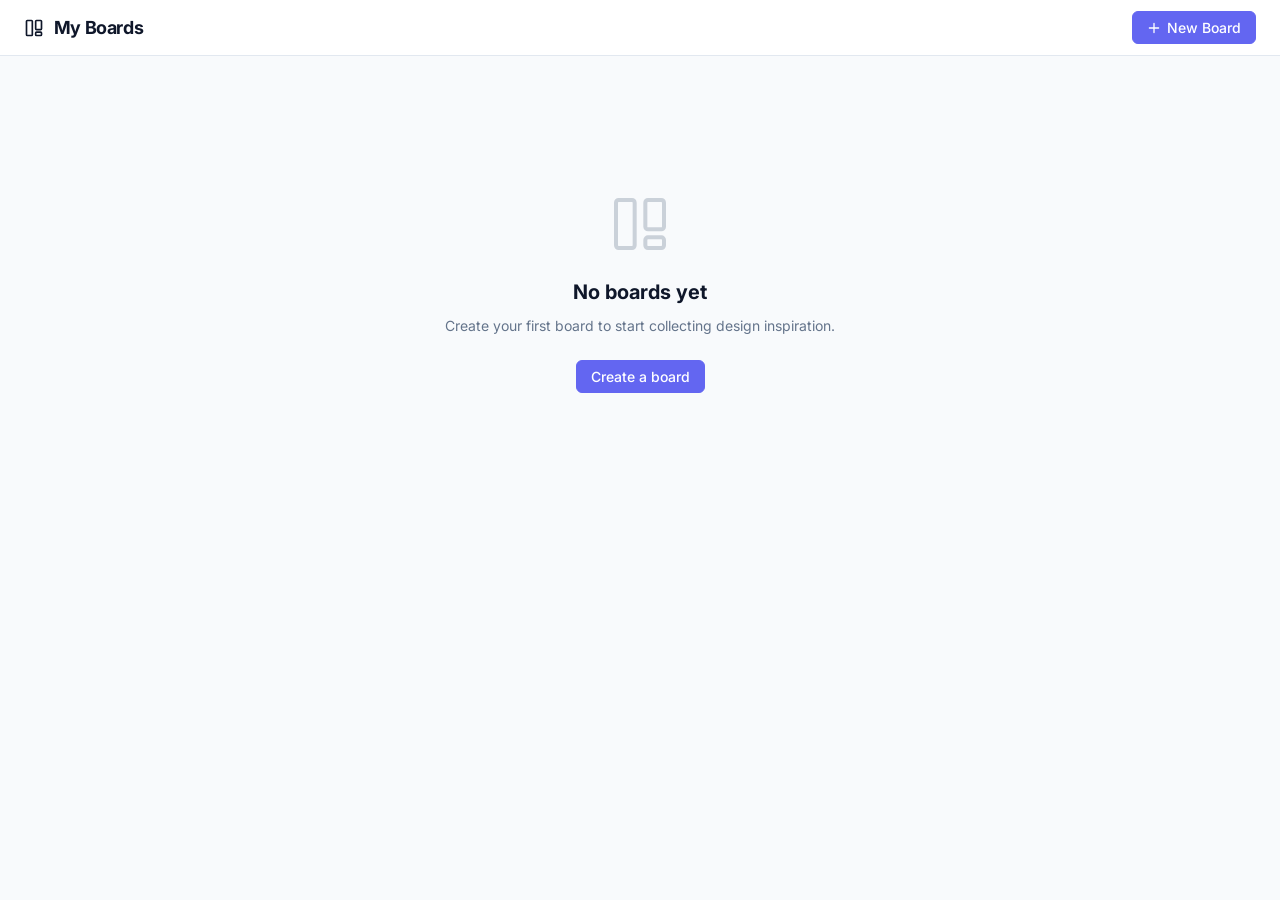
==== board.html @ 515d2ea9 "Initial commit" ====
<!DOCTYPE html>
<html lang="en">
<head>
  <meta charset="UTF-8">
  <meta name="viewport" content="width=device-width, initial-scale=1.0">
  <title>Board — Kanban</title>
  <link rel="preconnect" href="https://fonts.googleapis.com">
  <link rel="preconnect" href="https://fonts.gstatic.com" crossorigin>
  <link href="https://fonts.googleapis.com/css2?family=Inter:wght@400;500;600;700&display=swap" rel="stylesheet">
  <link rel="stylesheet" href="css/styles.css">
  <style>
    body { overflow: hidden; }
    .board-body { height: calc(100vh - 56px); }
  </style>
</head>
<body>

  <!-- Board header -->
  <header class="board-header">
    <button class="icon-btn" id="back-btn" title="Back to boards">
      <svg width="18" height="18" viewBox="0 0 24 24" fill="none" stroke="currentColor" stroke-width="2">
        <path d="M19 12H5m0 0 7 7m-7-7 7-7"/>
      </svg>
    </button>

    <span class="board-header__title" id="board-title" contenteditable="true" spellcheck="false"></span>

    <input type="search" id="search-input" class="board-header__search" placeholder="Search cards  /" aria-label="Search cards">

    <div class="board-header__actions">
      <select id="tag-filter" class="tag-filter" aria-label="Filter by tag">
        <option value="">All tags</option>
      </select>

      <button class="btn" id="export-btn" title="Export board as JSON">
        <svg width="14" height="14" viewBox="0 0 24 24" fill="none" stroke="currentColor" stroke-width="2">
          <path d="M21 15v4a2 2 0 0 1-2 2H5a2 2 0 0 1-2-2v-4"/><polyline points="7 10 12 15 17 10"/><line x1="12" y1="15" x2="12" y2="3"/>
        </svg>
        Export
      </button>

      <button class="btn" id="add-column-btn" title="Add column">
        <svg width="14" height="14" viewBox="0 0 16 16" fill="currentColor"><path d="M8 2a.75.75 0 0 1 .75.75v4.5h4.5a.75.75 0 0 1 0 1.5h-4.5v4.5a.75.75 0 0 1-1.5 0v-4.5h-4.5a.75.75 0 0 1 0-1.5h4.5v-4.5A.75.75 0 0 1 8 2Z"/></svg>
        Add Column
      </button>
    </div>
  </header>

  <!-- Board body: columns -->
  <div id="columns-container" class="board-body"></div>

  <!-- Card Modal -->
  <div id="card-modal" class="modal-backdrop" hidden>
    <div class="modal" role="dialog" aria-modal="true" aria-label="Card details">
      <div class="modal__header">
        <h2>Card</h2>
        <button class="icon-btn" id="modal-cancel" aria-label="Close">
          <svg width="16" height="16" viewBox="0 0 24 24" fill="none" stroke="currentColor" stroke-width="2">
            <path d="M18 6 6 18M6 6l12 12"/>
          </svg>
        </button>
      </div>

      <div class="modal__body">
        <!-- Image zone -->
        <div class="form-group">
          <label class="form-label">Image</label>
          <div class="image-zone" id="modal-image-label">
            <img id="modal-image-preview" class="image-zone__preview" src="" alt="Card image" hidden>
            <div id="modal-no-image" class="image-zone__placeholder">
              <svg width="32" height="32" viewBox="0 0 24 24" fill="none" stroke="currentColor" stroke-width="1.5" opacity=".4">
                <rect x="3" y="3" width="18" height="18" rx="2"/><circle cx="8.5" cy="8.5" r="1.5"/>
                <path d="m21 15-5-5L5 21"/>
              </svg>
              <span>Click to browse, drag an image, or paste (⌘V)</span>
            </div>
            <button id="modal-remove-image" class="image-zone__remove" hidden type="button">Remove</button>
          </div>
          <input type="file" id="modal-image-file" accept="image/*" hidden>
        </div>

        <!-- Title -->
        <div class="form-group">
          <label class="form-label" for="modal-title">Title</label>
          <input type="text" id="modal-title" class="form-input" placeholder="Card title" maxlength="120" autocomplete="off">
        </div>

        <!-- Notes -->
        <div class="form-group">
          <label class="form-label" for="modal-notes">Notes</label>
          <textarea id="modal-notes" class="form-textarea" placeholder="Add notes…" rows="3"></textarea>
        </div>

        <!-- Source URL -->
        <div class="form-group">
          <label class="form-label" for="modal-source-url">Source URL</label>
          <input type="url" id="modal-source-url" class="form-input" placeholder="https://…">
        </div>

        <!-- Tags -->
        <div class="form-group">
          <label class="form-label">Tags</label>
          <div id="modal-tag-picker"></div>
        </div>

        <!-- Size warning -->
        <div id="size-warning" class="size-warning" hidden></div>
      </div>

      <div class="modal__footer">
        <div class="modal__footer-left">
          <button class="btn btn--sm btn--danger" id="modal-delete">Delete</button>
          <span class="modal-timestamps" id="modal-timestamps"></span>
        </div>
        <div class="modal__footer-right">
          <button class="btn btn--sm" id="modal-cancel-2">Cancel</button>
          <button class="btn btn--sm btn--primary" id="modal-save">Save</button>
        </div>
      </div>
    </div>
  </div>

  <!-- Lightbox -->
  <div id="lightbox" class="lightbox" hidden>
    <button class="lightbox__close" id="lightbox-close" aria-label="Close lightbox">×</button>
    <img id="lightbox-img" src="" alt="Full size image">
  </div>

  <script src="js/storage.js"></script>
  <script src="js/drag.js"></script>
  <script src="js/modal.js"></script>
  <script src="js/board.js"></script>
  <script>
    // Wire up secondary cancel button
    document.getElementById('modal-cancel-2').addEventListener('click', () => {
      document.getElementById('modal-cancel').click();
    });
    // Show/hide remove-image button based on image presence
    document.getElementById('modal-image-preview').addEventListener('load', function() {
      document.getElementById('modal-remove-image').hidden = !this.src || this.src === window.location.href;
    });
  </script>
</body>
</html>
---- css/styles.css ----
/* ===== Custom Properties ===== */
:root {
  --color-bg: #f8fafc;
  --color-surface: #ffffff;
  --color-surface-2: #f1f5f9;
  --color-border: #e2e8f0;
  --color-border-focus: #6366f1;
  --color-text: #0f172a;
  --color-text-muted: #64748b;
  --color-accent: #6366f1;
  --color-accent-light: #eef2ff;
  --color-danger: #ef4444;
  --color-danger-light: #fee2e2;
  --radius-card: 10px;
  --radius-sm: 6px;
  --shadow-card: 0 1px 3px rgba(0,0,0,.08), 0 1px 2px rgba(0,0,0,.05);
  --shadow-card-hover: 0 4px 12px rgba(0,0,0,.12);
  --shadow-modal: 0 20px 60px rgba(0,0,0,.18);
  --font: 'Inter', system-ui, -apple-system, sans-serif;
  --transition: 0.15s ease;
}

@media (prefers-color-scheme: dark) {
  :root {
    --color-bg: #0f172a;
    --color-surface: #1e293b;
    --color-surface-2: #263348;
    --color-border: #334155;
    --color-text: #f1f5f9;
    --color-text-muted: #94a3b8;
    --color-accent-light: #1e1b4b;
    --color-danger-light: #450a0a;
    --shadow-card: 0 1px 3px rgba(0,0,0,.3);
    --shadow-card-hover: 0 4px 12px rgba(0,0,0,.4);
    --shadow-modal: 0 20px 60px rgba(0,0,0,.5);
  }
}

/* ===== Reset ===== */
*, *::before, *::after { box-sizing: border-box; }
body {
  margin: 0;
  font-family: var(--font);
  font-size: 14px;
  color: var(--color-text);
  background: var(--color-bg);
  line-height: 1.5;
  min-height: 100vh;
}
input, textarea, button, select {
  font-family: inherit;
  font-size: inherit;
  color: inherit;
}
img { display: block; max-width: 100%; }
[hidden] { display: none !important; }

/* ===== Layout ===== */
.app-header {
  background: var(--color-surface);
  border-bottom: 1px solid var(--color-border);
  padding: 0 24px;
  height: 56px;
  display: flex;
  align-items: center;
  justify-content: space-between;
  gap: 12px;
  position: sticky;
  top: 0;
  z-index: 100;
}

.app-header__title {
  font-size: 18px;
  font-weight: 700;
  letter-spacing: -0.02em;
}

/* ===== Buttons ===== */
.btn {
  display: inline-flex;
  align-items: center;
  gap: 6px;
  padding: 7px 14px;
  border: 1px solid var(--color-border);
  border-radius: var(--radius-sm);
  background: var(--color-surface);
  cursor: pointer;
  font-weight: 500;
  transition: all var(--transition);
  white-space: nowrap;
}
.btn:hover { background: var(--color-surface-2); }
.btn--primary {
  background: var(--color-accent);
  border-color: var(--color-accent);
  color: #fff;
}
.btn--primary:hover { opacity: 0.88; background: var(--color-accent); }
.btn--sm { padding: 4px 10px; font-size: 12px; }
.btn--danger { color: var(--color-danger); border-color: var(--color-danger); }
.btn--danger:hover { background: var(--color-danger-light); }

.icon-btn {
  display: inline-flex;
  align-items: center;
  justify-content: center;
  width: 28px;
  height: 28px;
  border: none;
  border-radius: var(--radius-sm);
  background: transparent;
  cursor: pointer;
  color: var(--color-text-muted);
  transition: all var(--transition);
}
.icon-btn:hover { background: var(--color-surface-2); color: var(--color-text); }

/* ===== Home Screen ===== */
.home-main {
  max-width: 1100px;
  margin: 0 auto;
  padding: 32px 24px;
}

.boards-grid {
  display: grid;
  grid-template-columns: repeat(auto-fill, minmax(220px, 1fr));
  gap: 16px;
  margin-top: 24px;
}

.board-tile {
  background: var(--color-surface);
  border: 1px solid var(--color-border);
  border-radius: var(--radius-card);
  overflow: hidden;
  cursor: pointer;
  transition: all var(--transition);
  position: relative;
  box-shadow: var(--shadow-card);
}
.board-tile:hover {
  box-shadow: var(--shadow-card-hover);
  transform: translateY(-2px);
}

.board-tile__accent {
  height: 6px;
  width: 100%;
}

.board-tile__body {
  padding: 16px;
}

.board-tile__name {
  font-weight: 600;
  font-size: 15px;
  margin-bottom: 4px;
}

.board-tile__meta {
  font-size: 12px;
  color: var(--color-text-muted);
}

.board-tile__menu-btn {
  position: absolute;
  top: 14px;
  right: 10px;
  display: inline-flex;
  align-items: center;
  justify-content: center;
  width: 26px;
  height: 26px;
  border: none;
  border-radius: var(--radius-sm);
  background: transparent;
  cursor: pointer;
  color: var(--color-text-muted);
  opacity: 0;
  transition: all var(--transition);
}
.board-tile:hover .board-tile__menu-btn { opacity: 1; }
.board-tile__menu-btn:hover { background: var(--color-surface-2); color: var(--color-text); }

.empty-state {
  text-align: center;
  padding: 80px 24px;
  color: var(--color-text-muted);
}
.empty-state svg { margin: 0 auto 16px; opacity: 0.3; }
.empty-state h2 { font-size: 20px; margin: 0 0 8px; color: var(--color-text); }
.empty-state p { margin: 0 0 24px; }

/* ===== Board View ===== */
.board-header {
  background: var(--color-surface);
  border-bottom: 1px solid var(--color-border);
  padding: 0 16px;
  height: 56px;
  display: flex;
  align-items: center;
  gap: 12px;
  position: sticky;
  top: 0;
  z-index: 100;
}

.board-header__title {
  font-size: 16px;
  font-weight: 700;
  min-width: 80px;
  max-width: 280px;
  outline: none;
  border-radius: var(--radius-sm);
  padding: 2px 6px;
}
.board-header__title:hover { background: var(--color-surface-2); }
.board-header__title:focus { background: var(--color-accent-light); }

.board-header__search {
  flex: 1;
  max-width: 260px;
  padding: 6px 10px 6px 32px;
  border: 1px solid var(--color-border);
  border-radius: var(--radius-sm);
  background: var(--color-surface-2);
  color: var(--color-text);
  outline: none;
  transition: all var(--transition);
  background-image: url("data:image/svg+xml,%3Csvg xmlns='http://www.w3.org/2000/svg' width='14' height='14' viewBox='0 0 24 24' fill='none' stroke='%2394a3b8' stroke-width='2'%3E%3Ccircle cx='11' cy='11' r='8'/%3E%3Cpath d='m21 21-4.35-4.35'/%3E%3C/svg%3E");
  background-repeat: no-repeat;
  background-position: 10px center;
}
.board-header__search:focus { border-color: var(--color-border-focus); background-color: var(--color-surface); }

.board-header__actions { display: flex; align-items: center; gap: 8px; margin-left: auto; }

.tag-filter {
  padding: 6px 10px;
  border: 1px solid var(--color-border);
  border-radius: var(--radius-sm);
  background: var(--color-surface);
  color: var(--color-text);
  cursor: pointer;
}

/* ===== Columns ===== */
.board-body {
  display: flex;
  align-items: flex-start;
  gap: 14px;
  padding: 20px 20px 40px;
  overflow-x: auto;
  min-height: calc(100vh - 56px);
}

.column {
  flex-shrink: 0;
  width: 272px;
  background: var(--color-surface-2);
  border-radius: var(--radius-card);
  border: 1px solid var(--color-border);
  display: flex;
  flex-direction: column;
  max-height: calc(100vh - 96px);
}

.column--drag-over {
  border-color: var(--color-accent);
  background: var(--color-accent-light);
}

.column__header {
  padding: 10px 10px 10px 12px;
  border-bottom: 1px solid var(--color-border);
  border-top: 3px solid var(--col-color, var(--color-accent));
  border-radius: var(--radius-card) var(--radius-card) 0 0;
  display: flex;
  align-items: center;
  justify-content: space-between;
  gap: 6px;
}

.column__header-left {
  display: flex;
  align-items: center;
  gap: 7px;
  min-width: 0;
  flex: 1;
}

.column__color-dot {
  width: 10px;
  height: 10px;
  border-radius: 50%;
  flex-shrink: 0;
}

.column__title {
  font-weight: 600;
  font-size: 13px;
  outline: none;
  border-radius: 4px;
  padding: 1px 4px;
  white-space: nowrap;
  overflow: hidden;
  text-overflow: ellipsis;
  max-width: 160px;
}
.column__title:focus { background: var(--color-surface); }

.column__count {
  font-size: 11px;
  color: var(--color-text-muted);
  background: var(--color-border);
  border-radius: 10px;
  padding: 1px 7px;
  flex-shrink: 0;
}

.column__header-right { display: flex; align-items: center; gap: 4px; flex-shrink: 0; }

.column__body {
  padding: 8px;
  display: flex;
  flex-direction: column;
  gap: 8px;
  overflow-y: auto;
  flex: 1;
  min-height: 48px;
}

.column__footer {
  padding: 8px;
  border-top: 1px solid var(--color-border);
}

.add-card-btn {
  display: flex;
  align-items: center;
  gap: 6px;
  width: 100%;
  padding: 7px 10px;
  border: 1px dashed var(--color-border);
  border-radius: var(--radius-sm);
  background: transparent;
  cursor: pointer;
  color: var(--color-text-muted);
  font-size: 13px;
  font-weight: 500;
  transition: all var(--transition);
}
.add-card-btn:hover { background: var(--color-surface); color: var(--color-text); border-color: var(--color-accent); }

.add-column-btn-wrap {
  flex-shrink: 0;
  padding-top: 2px;
}

/* ===== Cards ===== */
.card {
  background: var(--color-surface);
  border-radius: var(--radius-card);
  border: 1px solid var(--color-border);
  box-shadow: var(--shadow-card);
  cursor: pointer;
  transition: all var(--transition);
  overflow: hidden;
}
.card:hover {
  box-shadow: var(--shadow-card-hover);
  transform: translateY(-1px);
}
.card.dragging {
  opacity: 0.4;
  transform: rotate(2deg) scale(0.98);
}
.card--stale { opacity: 0.65; }

.card__image-wrap { overflow: hidden; max-height: 160px; }
.card__image { width: 100%; object-fit: cover; display: block; transition: transform 0.2s; }
.card:hover .card__image { transform: scale(1.02); }

.card__body { padding: 10px 12px 8px; }
.card__title { font-weight: 600; font-size: 13px; line-height: 1.4; margin-bottom: 4px; }
.card__notes {
  font-size: 12px;
  color: var(--color-text-muted);
  line-height: 1.5;
  margin-bottom: 6px;
  white-space: pre-wrap;
}
.card__tags { display: flex; flex-wrap: wrap; gap: 4px; margin-bottom: 6px; }
.card__meta { font-size: 11px; color: var(--color-text-muted); }

.drag-placeholder {
  border: 2px dashed var(--color-accent);
  border-radius: var(--radius-card);
  background: var(--color-accent-light);
  opacity: 0.6;
  margin: 0;
}

/* ===== Tag Pills ===== */
.tag-pill {
  display: inline-flex;
  align-items: center;
  padding: 2px 8px;
  border-radius: 20px;
  font-size: 11px;
  font-weight: 600;
  background: var(--tag-color, #e0f2fe);
  color: color-mix(in srgb, var(--tag-color, #e0f2fe) 20%, #1e293b);
  border: none;
  cursor: default;
  user-select: none;
  letter-spacing: 0.01em;
}
button.tag-pill { cursor: pointer; transition: all var(--transition); }
button.tag-pill:hover { filter: brightness(0.92); }
button.tag-pill.tag-pill--selected {
  outline: 2px solid color-mix(in srgb, var(--tag-color, #6366f1) 60%, transparent);
  outline-offset: 1px;
}
.tag-pill--add {
  background: var(--color-surface-2);
  color: var(--color-text-muted);
  border: 1px dashed var(--color-border);
}

/* ===== Card Modal ===== */
.modal-backdrop {
  position: fixed;
  inset: 0;
  background: rgba(0,0,0,0.45);
  z-index: 200;
  display: flex;
  align-items: center;
  justify-content: center;
  padding: 16px;
  backdrop-filter: blur(2px);
}

.modal {
  background: var(--color-surface);
  border-radius: 14px;
  box-shadow: var(--shadow-modal);
  width: 100%;
  max-width: 560px;
  max-height: calc(100vh - 32px);
  overflow-y: auto;
  display: flex;
  flex-direction: column;
}
.modal--drag-over { border: 2px dashed var(--color-accent); }

.modal__header {
  padding: 20px 20px 0;
  display: flex;
  align-items: center;
  justify-content: space-between;
}
.modal__header h2 { font-size: 15px; font-weight: 700; margin: 0; }

.modal__body { padding: 16px 20px 20px; display: flex; flex-direction: column; gap: 14px; }

.form-group { display: flex; flex-direction: column; gap: 5px; }
.form-label { font-size: 12px; font-weight: 600; color: var(--color-text-muted); text-transform: uppercase; letter-spacing: 0.05em; }
.form-input, .form-textarea {
  width: 100%;
  padding: 8px 10px;
  border: 1px solid var(--color-border);
  border-radius: var(--radius-sm);
  background: var(--color-surface-2);
  color: var(--color-text);
  outline: none;
  transition: border-color var(--transition);
  resize: vertical;
}
.form-input:focus, .form-textarea:focus { border-color: var(--color-border-focus); }
.form-textarea { min-height: 80px; }

.image-zone {
  border: 1.5px dashed var(--color-border);
  border-radius: var(--radius-sm);
  overflow: hidden;
  background: var(--color-surface-2);
  cursor: pointer;
  transition: border-color var(--transition);
  position: relative;
}
.image-zone:hover { border-color: var(--color-accent); }

.image-zone__preview {
  width: 100%;
  max-height: 260px;
  object-fit: contain;
  display: block;
  background: #000;
  cursor: zoom-in;
}
.image-zone__placeholder {
  display: flex;
  flex-direction: column;
  align-items: center;
  justify-content: center;
  gap: 8px;
  padding: 32px;
  color: var(--color-text-muted);
  font-size: 13px;
}
.image-zone__remove {
  position: absolute;
  top: 6px;
  right: 6px;
  background: rgba(0,0,0,0.55);
  color: #fff;
  border: none;
  border-radius: var(--radius-sm);
  padding: 3px 8px;
  font-size: 11px;
  cursor: pointer;
}
.image-zone__remove:hover { background: rgba(0,0,0,0.8); }

.size-warning {
  font-size: 12px;
  color: #d97706;
  padding: 6px 8px;
  background: #fef3c7;
  border-radius: var(--radius-sm);
}

.modal__footer {
  padding: 12px 20px 16px;
  display: flex;
  align-items: center;
  justify-content: space-between;
  border-top: 1px solid var(--color-border);
  gap: 8px;
}
.modal__footer-left { display: flex; align-items: center; gap: 8px; }
.modal__footer-right { display: flex; align-items: center; gap: 8px; }

.modal-timestamps {
  font-size: 11px;
  color: var(--color-text-muted);
}

.new-tag-form {
  display: flex;
  align-items: center;
  gap: 6px;
  margin-top: 4px;
}
.new-tag-input {
  padding: 4px 8px;
  border: 1px solid var(--color-border);
  border-radius: var(--radius-sm);
  background: var(--color-surface);
  color: var(--color-text);
  outline: none;
  width: 130px;
}
.new-tag-color { width: 32px; height: 28px; padding: 2px; border-radius: var(--radius-sm); cursor: pointer; border: 1px solid var(--color-border); }

/* ===== Lightbox ===== */
.lightbox {
  position: fixed;
  inset: 0;
  background: rgba(0,0,0,0.92);
  z-index: 300;
  display: flex;
  align-items: center;
  justify-content: center;
  cursor: zoom-out;
}

#lightbox-img {
  max-width: calc(100vw - 48px);
  max-height: calc(100vh - 48px);
  object-fit: contain;
  border-radius: 6px;
  box-shadow: 0 0 40px rgba(0,0,0,.6);
  cursor: default;
}

.lightbox__close {
  position: fixed;
  top: 16px;
  right: 20px;
  background: rgba(255,255,255,0.1);
  border: none;
  color: #fff;
  font-size: 24px;
  width: 40px;
  height: 40px;
  border-radius: 50%;
  cursor: pointer;
  display: flex;
  align-items: center;
  justify-content: center;
  transition: background var(--transition);
}
.lightbox__close:hover { background: rgba(255,255,255,0.2); }

/* ===== Dialogs ===== */
.dialog-backdrop {
  position: fixed;
  inset: 0;
  background: rgba(0,0,0,0.35);
  z-index: 150;
  display: flex;
  align-items: center;
  justify-content: center;
  padding: 16px;
}

.dialog {
  background: var(--color-surface);
  border-radius: 12px;
  box-shadow: var(--shadow-modal);
  width: 100%;
  max-width: 380px;
  padding: 24px;
}

.dialog h2 { font-size: 16px; margin: 0 0 16px; }
.dialog-row { display: flex; gap: 10px; margin-top: 6px; }
.dialog-row .form-input { flex: 1; }

.dialog-actions { display: flex; justify-content: flex-end; gap: 8px; margin-top: 20px; }

/* ===== Context Menu ===== */
.context-menu {
  position: absolute;
  background: var(--color-surface);
  border: 1px solid var(--color-border);
  border-radius: var(--radius-sm);
  box-shadow: var(--shadow-modal);
  min-width: 160px;
  z-index: 500;
  overflow: hidden;
  animation: menuPop 0.1s ease;
}
@keyframes menuPop { from { opacity: 0; transform: scale(0.95); } }

.context-menu button {
  display: block;
  width: 100%;
  padding: 9px 14px;
  background: none;
  border: none;
  text-align: left;
  cursor: pointer;
  font-size: 13px;
  transition: background var(--transition);
}
.context-menu button:hover { background: var(--color-surface-2); }
.context-menu button.danger { color: var(--color-danger); }
.context-menu button.danger:hover { background: var(--color-danger-light); }

/* ===== Toast ===== */
.toast {
  position: fixed;
  bottom: 24px;
  left: 50%;
  transform: translateX(-50%) translateY(16px);
  background: var(--color-text);
  color: var(--color-bg);
  padding: 10px 18px;
  border-radius: 24px;
  font-size: 13px;
  font-weight: 500;
  box-shadow: 0 4px 16px rgba(0,0,0,.2);
  z-index: 1000;
  opacity: 0;
  transition: all 0.25s ease;
  pointer-events: none;
}
.toast--show { opacity: 1; transform: translateX(-50%) translateY(0); }
.toast--error { background: var(--color-danger); }

/* ===== Import drop zone ===== */
.import-drop-overlay {
  position: fixed;
  inset: 0;
  border: 3px dashed var(--color-accent);
  border-radius: 12px;
  margin: 12px;
  background: var(--color-accent-light);
  z-index: 400;
  display: flex;
  align-items: center;
  justify-content: center;
  font-size: 18px;
  font-weight: 600;
  color: var(--color-accent);
  pointer-events: none;
}

/* ===== Tag picker row ===== */
#modal-tag-picker {
  display: flex;
  flex-wrap: wrap;
  gap: 6px;
  align-items: center;
}

/* ===== Scrollbar (webkit) ===== */
::-webkit-scrollbar { width: 6px; height: 6px; }
::-webkit-scrollbar-track { background: transparent; }
::-webkit-scrollbar-thumb { background: var(--color-border); border-radius: 10px; }
::-webkit-scrollbar-thumb:hover { background: var(--color-text-muted); }
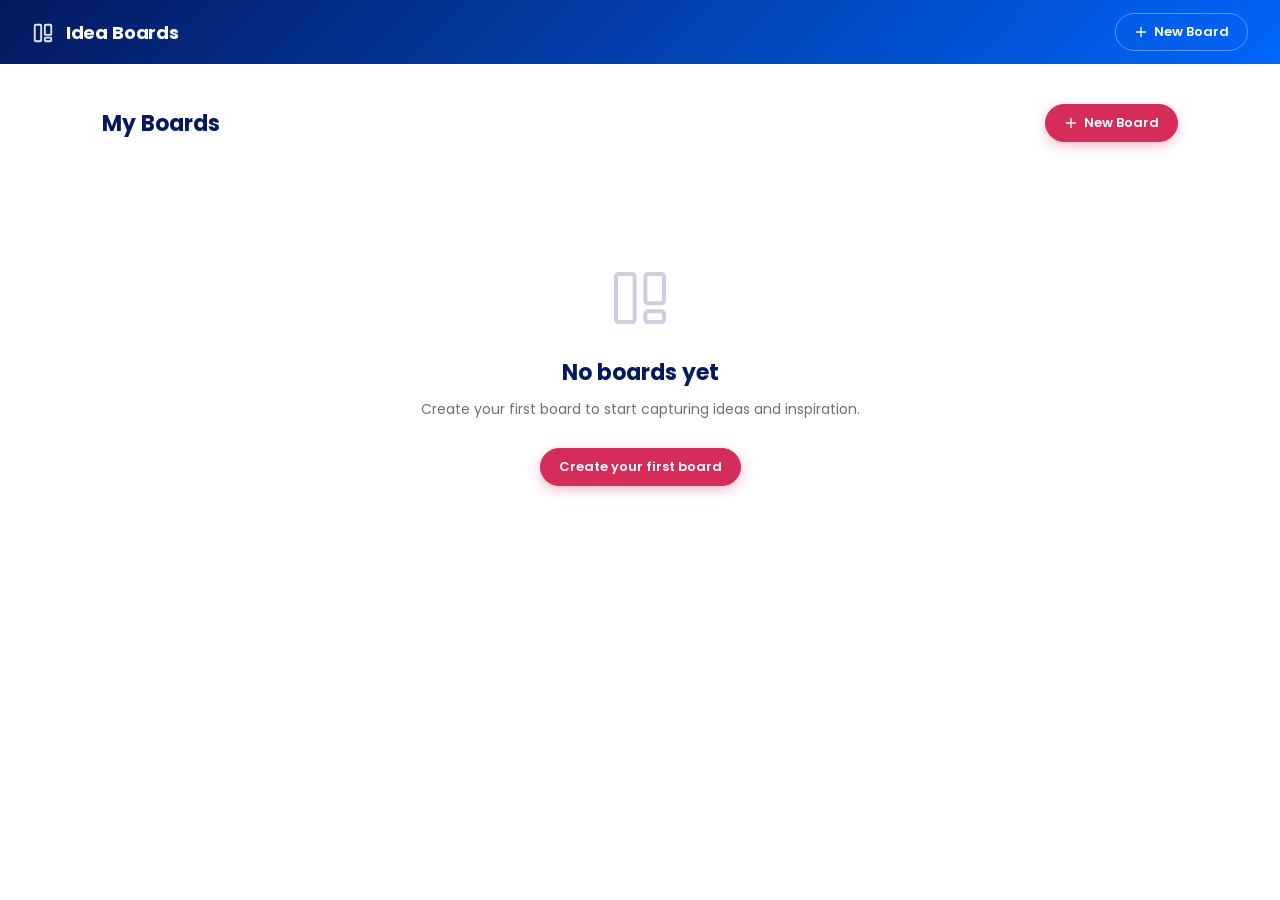
==== commit 6690c2b3: "Rebrand to DemandScience style — navy/blue/pink palette, Poppins font, white background, polished UI" ====
--- a/board.html
+++ b/board.html
@@ -3,14 +3,14 @@
 <head>
   <meta charset="UTF-8">
   <meta name="viewport" content="width=device-width, initial-scale=1.0">
-  <title>Board — Kanban</title>
+  <title>Board — DemandScience</title>
   <link rel="preconnect" href="https://fonts.googleapis.com">
   <link rel="preconnect" href="https://fonts.gstatic.com" crossorigin>
-  <link href="https://fonts.googleapis.com/css2?family=Inter:wght@400;500;600;700&display=swap" rel="stylesheet">
+  <link href="https://fonts.googleapis.com/css2?family=Poppins:wght@400;500;600;700&display=swap" rel="stylesheet">
   <link rel="stylesheet" href="css/styles.css">
   <style>
     body { overflow: hidden; }
-    .board-body { height: calc(100vh - 56px); }
+    .board-body { height: calc(100vh - 60px); }
   </style>
 </head>
 <body>
--- a/css/styles.css
+++ b/css/styles.css
@@ -1,39 +1,28 @@
-/* ===== Custom Properties ===== */
+/* ===== Custom Properties — DemandScience Brand ===== */
 :root {
-  --color-bg: #f8fafc;
+  --color-bg: #ffffff;
   --color-surface: #ffffff;
-  --color-surface-2: #f1f5f9;
-  --color-border: #e2e8f0;
-  --color-border-focus: #6366f1;
-  --color-text: #0f172a;
-  --color-text-muted: #64748b;
-  --color-accent: #6366f1;
-  --color-accent-light: #eef2ff;
-  --color-danger: #ef4444;
-  --color-danger-light: #fee2e2;
-  --radius-card: 10px;
-  --radius-sm: 6px;
-  --shadow-card: 0 1px 3px rgba(0,0,0,.08), 0 1px 2px rgba(0,0,0,.05);
-  --shadow-card-hover: 0 4px 12px rgba(0,0,0,.12);
-  --shadow-modal: 0 20px 60px rgba(0,0,0,.18);
-  --font: 'Inter', system-ui, -apple-system, sans-serif;
+  --color-surface-2: #f4f8ff;
+  --color-border: #e0e8f5;
+  --color-border-focus: #0066fc;
+  --color-text: #05195f;
+  --color-text-body: #403f3f;
+  --color-text-muted: #707070;
+  --color-accent: #d52c5a;
+  --color-accent-blue: #0066fc;
+  --color-accent-light: #f4f8ff;
+  --color-navy: #05195f;
+  --color-danger: #d52c5a;
+  --color-danger-light: #fdf0f3;
+  --radius-card: 12px;
+  --radius-sm: 8px;
+  --radius-pill: 100px;
+  --shadow-card: 0 2px 8px rgba(5,25,95,.07), 0 1px 2px rgba(5,25,95,.04);
+  --shadow-card-hover: 0 8px 24px rgba(5,25,95,.13);
+  --shadow-modal: 0 20px 60px rgba(5,25,95,.2);
+  --font: 'Poppins', 'Inter', system-ui, -apple-system, sans-serif;
   --transition: 0.15s ease;
-}
-
-@media (prefers-color-scheme: dark) {
-  :root {
-    --color-bg: #0f172a;
-    --color-surface: #1e293b;
-    --color-surface-2: #263348;
-    --color-border: #334155;
-    --color-text: #f1f5f9;
-    --color-text-muted: #94a3b8;
-    --color-accent-light: #1e1b4b;
-    --color-danger-light: #450a0a;
-    --shadow-card: 0 1px 3px rgba(0,0,0,.3);
-    --shadow-card-hover: 0 4px 12px rgba(0,0,0,.4);
-    --shadow-modal: 0 20px 60px rgba(0,0,0,.5);
-  }
+  --gradient-navy: linear-gradient(135deg, #05195f 0%, #0066fc 100%);
 }
 
 /* ===== Reset ===== */
@@ -42,7 +31,7 @@
   margin: 0;
   font-family: var(--font);
   font-size: 14px;
-  color: var(--color-text);
+  color: var(--color-text-body);
   background: var(--color-bg);
   line-height: 1.5;
   min-height: 100vh;
@@ -55,12 +44,12 @@
 img { display: block; max-width: 100%; }
 [hidden] { display: none !important; }
 
-/* ===== Layout ===== */
+/* ===== App Header (Home) ===== */
 .app-header {
-  background: var(--color-surface);
-  border-bottom: 1px solid var(--color-border);
-  padding: 0 24px;
-  height: 56px;
+  background: var(--gradient-navy);
+  border-bottom: none;
+  padding: 0 32px;
+  height: 64px;
   display: flex;
   align-items: center;
   justify-content: space-between;
@@ -73,7 +62,8 @@
 .app-header__title {
   font-size: 18px;
   font-weight: 700;
-  letter-spacing: -0.02em;
+  letter-spacing: -0.01em;
+  color: #ffffff;
 }
 
 /* ===== Buttons ===== */
@@ -81,32 +71,57 @@
   display: inline-flex;
   align-items: center;
   gap: 6px;
-  padding: 7px 14px;
-  border: 1px solid var(--color-border);
-  border-radius: var(--radius-sm);
-  background: var(--color-surface);
-  cursor: pointer;
-  font-weight: 500;
+  padding: 8px 18px;
+  border: 1.5px solid var(--color-border);
+  border-radius: var(--radius-pill);
+  background: var(--color-surface);
+  cursor: pointer;
+  font-weight: 600;
+  font-size: 13px;
   transition: all var(--transition);
   white-space: nowrap;
-}
-.btn:hover { background: var(--color-surface-2); }
+  color: var(--color-text);
+}
+.btn:hover { background: var(--color-surface-2); border-color: var(--color-accent-blue); color: var(--color-accent-blue); }
+
 .btn--primary {
   background: var(--color-accent);
   border-color: var(--color-accent);
   color: #fff;
-}
-.btn--primary:hover { opacity: 0.88; background: var(--color-accent); }
-.btn--sm { padding: 4px 10px; font-size: 12px; }
-.btn--danger { color: var(--color-danger); border-color: var(--color-danger); }
-.btn--danger:hover { background: var(--color-danger-light); }
+  box-shadow: 0 4px 12px rgba(213,44,90,.3);
+}
+.btn--primary:hover {
+  background: #c02250;
+  border-color: #c02250;
+  color: #fff;
+  box-shadow: 0 6px 16px rgba(213,44,90,.4);
+}
+
+.btn--blue {
+  background: var(--color-accent-blue);
+  border-color: var(--color-accent-blue);
+  color: #fff;
+  box-shadow: 0 4px 12px rgba(0,102,252,.25);
+}
+.btn--blue:hover { background: #0055d4; border-color: #0055d4; color: #fff; }
+
+.btn--sm { padding: 5px 14px; font-size: 12px; }
+.btn--danger { color: var(--color-danger); border-color: var(--color-danger); background: transparent; }
+.btn--danger:hover { background: var(--color-danger-light); color: var(--color-danger); }
+
+.btn--ghost {
+  background: transparent;
+  border-color: rgba(255,255,255,0.35);
+  color: #fff;
+}
+.btn--ghost:hover { background: rgba(255,255,255,0.12); border-color: rgba(255,255,255,0.6); color: #fff; }
 
 .icon-btn {
   display: inline-flex;
   align-items: center;
   justify-content: center;
-  width: 28px;
-  height: 28px;
+  width: 30px;
+  height: 30px;
   border: none;
   border-radius: var(--radius-sm);
   background: transparent;
@@ -118,46 +133,61 @@
 
 /* ===== Home Screen ===== */
 .home-main {
-  max-width: 1100px;
+  max-width: 1140px;
   margin: 0 auto;
-  padding: 32px 24px;
+  padding: 40px 32px;
+}
+
+.home-section-header {
+  display: flex;
+  align-items: center;
+  justify-content: space-between;
+  margin-bottom: 24px;
+}
+
+.home-section-title {
+  font-size: 22px;
+  font-weight: 700;
+  color: var(--color-navy);
+  margin: 0;
 }
 
 .boards-grid {
   display: grid;
-  grid-template-columns: repeat(auto-fill, minmax(220px, 1fr));
-  gap: 16px;
-  margin-top: 24px;
+  grid-template-columns: repeat(auto-fill, minmax(240px, 1fr));
+  gap: 20px;
 }
 
 .board-tile {
   background: var(--color-surface);
-  border: 1px solid var(--color-border);
+  border: 1.5px solid var(--color-border);
   border-radius: var(--radius-card);
   overflow: hidden;
   cursor: pointer;
-  transition: all var(--transition);
+  transition: all 0.2s ease;
   position: relative;
   box-shadow: var(--shadow-card);
 }
 .board-tile:hover {
   box-shadow: var(--shadow-card-hover);
-  transform: translateY(-2px);
+  transform: translateY(-3px);
+  border-color: var(--color-accent-blue);
 }
 
 .board-tile__accent {
-  height: 6px;
+  height: 5px;
   width: 100%;
 }
 
 .board-tile__body {
-  padding: 16px;
+  padding: 20px;
 }
 
 .board-tile__name {
-  font-weight: 600;
+  font-weight: 700;
   font-size: 15px;
-  margin-bottom: 4px;
+  color: var(--color-navy);
+  margin-bottom: 6px;
 }
 
 .board-tile__meta {
@@ -167,8 +197,8 @@
 
 .board-tile__menu-btn {
   position: absolute;
-  top: 14px;
-  right: 10px;
+  top: 16px;
+  right: 12px;
   display: inline-flex;
   align-items: center;
   justify-content: center;
@@ -183,111 +213,133 @@
   transition: all var(--transition);
 }
 .board-tile:hover .board-tile__menu-btn { opacity: 1; }
-.board-tile__menu-btn:hover { background: var(--color-surface-2); color: var(--color-text); }
+.board-tile__menu-btn:hover { background: var(--color-surface-2); color: var(--color-navy); }
 
 .empty-state {
   text-align: center;
-  padding: 80px 24px;
-  color: var(--color-text-muted);
-}
-.empty-state svg { margin: 0 auto 16px; opacity: 0.3; }
-.empty-state h2 { font-size: 20px; margin: 0 0 8px; color: var(--color-text); }
-.empty-state p { margin: 0 0 24px; }
-
-/* ===== Board View ===== */
+  padding: 100px 24px;
+  color: var(--color-text-muted);
+}
+.empty-state svg { margin: 0 auto 20px; opacity: 0.2; color: var(--color-navy); }
+.empty-state h2 { font-size: 22px; margin: 0 0 10px; color: var(--color-navy); font-weight: 700; }
+.empty-state p { margin: 0 0 28px; }
+
+/* ===== Board Header ===== */
 .board-header {
-  background: var(--color-surface);
-  border-bottom: 1px solid var(--color-border);
-  padding: 0 16px;
-  height: 56px;
+  background: var(--gradient-navy);
+  border-bottom: none;
+  padding: 0 20px;
+  height: 60px;
   display: flex;
   align-items: center;
   gap: 12px;
   position: sticky;
   top: 0;
   z-index: 100;
+  box-shadow: 0 2px 12px rgba(5,25,95,.2);
+}
+
+.board-header .icon-btn {
+  color: rgba(255,255,255,0.75);
+}
+.board-header .icon-btn:hover {
+  background: rgba(255,255,255,0.12);
+  color: #fff;
 }
 
 .board-header__title {
-  font-size: 16px;
+  font-size: 15px;
   font-weight: 700;
   min-width: 80px;
   max-width: 280px;
   outline: none;
-  border-radius: var(--radius-sm);
-  padding: 2px 6px;
-}
-.board-header__title:hover { background: var(--color-surface-2); }
-.board-header__title:focus { background: var(--color-accent-light); }
+  border-radius: var(--radius-pill);
+  padding: 3px 10px;
+  color: #fff;
+}
+.board-header__title:hover { background: rgba(255,255,255,0.1); }
+.board-header__title:focus { background: rgba(255,255,255,0.15); }
 
 .board-header__search {
   flex: 1;
-  max-width: 260px;
-  padding: 6px 10px 6px 32px;
-  border: 1px solid var(--color-border);
-  border-radius: var(--radius-sm);
-  background: var(--color-surface-2);
-  color: var(--color-text);
+  max-width: 280px;
+  padding: 7px 12px 7px 34px;
+  border: 1.5px solid rgba(255,255,255,0.25);
+  border-radius: var(--radius-pill);
+  background: rgba(255,255,255,0.12);
+  color: #fff;
   outline: none;
   transition: all var(--transition);
-  background-image: url("data:image/svg+xml,%3Csvg xmlns='http://www.w3.org/2000/svg' width='14' height='14' viewBox='0 0 24 24' fill='none' stroke='%2394a3b8' stroke-width='2'%3E%3Ccircle cx='11' cy='11' r='8'/%3E%3Cpath d='m21 21-4.35-4.35'/%3E%3C/svg%3E");
+  background-image: url("data:image/svg+xml,%3Csvg xmlns='http://www.w3.org/2000/svg' width='14' height='14' viewBox='0 0 24 24' fill='none' stroke='rgba(255,255,255,0.6)' stroke-width='2'%3E%3Ccircle cx='11' cy='11' r='8'/%3E%3Cpath d='m21 21-4.35-4.35'/%3E%3C/svg%3E");
   background-repeat: no-repeat;
-  background-position: 10px center;
-}
-.board-header__search:focus { border-color: var(--color-border-focus); background-color: var(--color-surface); }
+  background-position: 12px center;
+  font-size: 13px;
+}
+.board-header__search::placeholder { color: rgba(255,255,255,0.5); }
+.board-header__search:focus {
+  border-color: rgba(255,255,255,0.6);
+  background-color: rgba(255,255,255,0.18);
+}
 
 .board-header__actions { display: flex; align-items: center; gap: 8px; margin-left: auto; }
 
 .tag-filter {
-  padding: 6px 10px;
-  border: 1px solid var(--color-border);
-  border-radius: var(--radius-sm);
-  background: var(--color-surface);
-  color: var(--color-text);
-  cursor: pointer;
-}
+  padding: 6px 12px;
+  border: 1.5px solid rgba(255,255,255,0.25);
+  border-radius: var(--radius-pill);
+  background: rgba(255,255,255,0.1);
+  color: #fff;
+  cursor: pointer;
+  font-size: 13px;
+  font-weight: 500;
+  outline: none;
+}
+.tag-filter option { background: var(--color-navy); color: #fff; }
 
 /* ===== Columns ===== */
 .board-body {
   display: flex;
   align-items: flex-start;
-  gap: 14px;
-  padding: 20px 20px 40px;
+  gap: 16px;
+  padding: 24px 24px 48px;
   overflow-x: auto;
-  min-height: calc(100vh - 56px);
+  min-height: calc(100vh - 60px);
+  background: #f7f9fe;
 }
 
 .column {
   flex-shrink: 0;
-  width: 272px;
-  background: var(--color-surface-2);
+  width: 280px;
+  background: var(--color-surface);
   border-radius: var(--radius-card);
-  border: 1px solid var(--color-border);
+  border: 1.5px solid var(--color-border);
   display: flex;
   flex-direction: column;
-  max-height: calc(100vh - 96px);
+  max-height: calc(100vh - 100px);
+  box-shadow: var(--shadow-card);
 }
 
 .column--drag-over {
-  border-color: var(--color-accent);
-  background: var(--color-accent-light);
+  border-color: var(--color-accent-blue);
+  box-shadow: 0 0 0 3px rgba(0,102,252,.12);
 }
 
 .column__header {
-  padding: 10px 10px 10px 12px;
-  border-bottom: 1px solid var(--color-border);
-  border-top: 3px solid var(--col-color, var(--color-accent));
+  padding: 12px 10px 12px 14px;
+  border-bottom: 1.5px solid var(--color-border);
+  border-top: 4px solid var(--col-color, var(--color-accent-blue));
   border-radius: var(--radius-card) var(--radius-card) 0 0;
   display: flex;
   align-items: center;
   justify-content: space-between;
   gap: 6px;
+  background: var(--color-surface);
 }
 
 .column__header-left {
   display: flex;
   align-items: center;
-  gap: 7px;
+  gap: 8px;
   min-width: 0;
   flex: 1;
 }
@@ -300,42 +352,44 @@
 }
 
 .column__title {
-  font-weight: 600;
+  font-weight: 700;
   font-size: 13px;
   outline: none;
-  border-radius: 4px;
-  padding: 1px 4px;
+  border-radius: var(--radius-sm);
+  padding: 2px 5px;
   white-space: nowrap;
   overflow: hidden;
   text-overflow: ellipsis;
   max-width: 160px;
-}
-.column__title:focus { background: var(--color-surface); }
+  color: var(--color-navy);
+}
+.column__title:focus { background: var(--color-surface-2); }
 
 .column__count {
   font-size: 11px;
-  color: var(--color-text-muted);
-  background: var(--color-border);
+  font-weight: 600;
+  color: var(--color-accent-blue);
+  background: var(--color-accent-light);
   border-radius: 10px;
-  padding: 1px 7px;
+  padding: 1px 8px;
   flex-shrink: 0;
 }
 
 .column__header-right { display: flex; align-items: center; gap: 4px; flex-shrink: 0; }
 
 .column__body {
-  padding: 8px;
+  padding: 10px;
   display: flex;
   flex-direction: column;
-  gap: 8px;
+  gap: 10px;
   overflow-y: auto;
   flex: 1;
-  min-height: 48px;
+  min-height: 56px;
 }
 
 .column__footer {
-  padding: 8px;
-  border-top: 1px solid var(--color-border);
+  padding: 8px 10px;
+  border-top: 1.5px solid var(--color-border);
 }
 
 .add-card-btn {
@@ -343,8 +397,8 @@
   align-items: center;
   gap: 6px;
   width: 100%;
-  padding: 7px 10px;
-  border: 1px dashed var(--color-border);
+  padding: 8px 12px;
+  border: 1.5px dashed var(--color-border);
   border-radius: var(--radius-sm);
   background: transparent;
   cursor: pointer;
@@ -353,7 +407,11 @@
   font-weight: 500;
   transition: all var(--transition);
 }
-.add-card-btn:hover { background: var(--color-surface); color: var(--color-text); border-color: var(--color-accent); }
+.add-card-btn:hover {
+  background: var(--color-accent-light);
+  color: var(--color-accent-blue);
+  border-color: var(--color-accent-blue);
+}
 
 .add-column-btn-wrap {
   flex-shrink: 0;
@@ -364,43 +422,50 @@
 .card {
   background: var(--color-surface);
   border-radius: var(--radius-card);
-  border: 1px solid var(--color-border);
+  border: 1.5px solid var(--color-border);
   box-shadow: var(--shadow-card);
   cursor: pointer;
-  transition: all var(--transition);
+  transition: all 0.2s ease;
   overflow: hidden;
 }
 .card:hover {
   box-shadow: var(--shadow-card-hover);
-  transform: translateY(-1px);
+  transform: translateY(-2px);
+  border-color: rgba(0,102,252,.2);
 }
 .card.dragging {
   opacity: 0.4;
-  transform: rotate(2deg) scale(0.98);
-}
-.card--stale { opacity: 0.65; }
+  transform: rotate(2deg) scale(0.97);
+}
+.card--stale { opacity: 0.6; }
 
 .card__image-wrap { overflow: hidden; max-height: 160px; }
-.card__image { width: 100%; object-fit: cover; display: block; transition: transform 0.2s; }
-.card:hover .card__image { transform: scale(1.02); }
-
-.card__body { padding: 10px 12px 8px; }
-.card__title { font-weight: 600; font-size: 13px; line-height: 1.4; margin-bottom: 4px; }
+.card__image { width: 100%; object-fit: cover; display: block; transition: transform 0.25s; }
+.card:hover .card__image { transform: scale(1.03); }
+
+.card__body { padding: 12px 14px 10px; }
+.card__title {
+  font-weight: 600;
+  font-size: 13px;
+  line-height: 1.4;
+  margin-bottom: 5px;
+  color: var(--color-navy);
+}
 .card__notes {
   font-size: 12px;
   color: var(--color-text-muted);
   line-height: 1.5;
-  margin-bottom: 6px;
+  margin-bottom: 8px;
   white-space: pre-wrap;
 }
-.card__tags { display: flex; flex-wrap: wrap; gap: 4px; margin-bottom: 6px; }
+.card__tags { display: flex; flex-wrap: wrap; gap: 4px; margin-bottom: 8px; }
 .card__meta { font-size: 11px; color: var(--color-text-muted); }
 
 .drag-placeholder {
-  border: 2px dashed var(--color-accent);
+  border: 2px dashed var(--color-accent-blue);
   border-radius: var(--radius-card);
   background: var(--color-accent-light);
-  opacity: 0.6;
+  opacity: 0.7;
   margin: 0;
 }
 
@@ -408,12 +473,12 @@
 .tag-pill {
   display: inline-flex;
   align-items: center;
-  padding: 2px 8px;
-  border-radius: 20px;
+  padding: 3px 10px;
+  border-radius: var(--radius-pill);
   font-size: 11px;
   font-weight: 600;
-  background: var(--tag-color, #e0f2fe);
-  color: color-mix(in srgb, var(--tag-color, #e0f2fe) 20%, #1e293b);
+  background: var(--tag-color, #e0eeff);
+  color: color-mix(in srgb, var(--tag-color, #e0eeff) 15%, #05195f);
   border: none;
   cursor: default;
   user-select: none;
@@ -422,31 +487,31 @@
 button.tag-pill { cursor: pointer; transition: all var(--transition); }
 button.tag-pill:hover { filter: brightness(0.92); }
 button.tag-pill.tag-pill--selected {
-  outline: 2px solid color-mix(in srgb, var(--tag-color, #6366f1) 60%, transparent);
+  outline: 2px solid color-mix(in srgb, var(--tag-color, #0066fc) 60%, transparent);
   outline-offset: 1px;
 }
 .tag-pill--add {
   background: var(--color-surface-2);
   color: var(--color-text-muted);
-  border: 1px dashed var(--color-border);
+  border: 1.5px dashed var(--color-border);
 }
 
 /* ===== Card Modal ===== */
 .modal-backdrop {
   position: fixed;
   inset: 0;
-  background: rgba(0,0,0,0.45);
+  background: rgba(5,25,95,0.4);
   z-index: 200;
   display: flex;
   align-items: center;
   justify-content: center;
   padding: 16px;
-  backdrop-filter: blur(2px);
+  backdrop-filter: blur(3px);
 }
 
 .modal {
   background: var(--color-surface);
-  border-radius: 14px;
+  border-radius: 16px;
   box-shadow: var(--shadow-modal);
   width: 100%;
   max-width: 560px;
@@ -454,33 +519,51 @@
   overflow-y: auto;
   display: flex;
   flex-direction: column;
-}
-.modal--drag-over { border: 2px dashed var(--color-accent); }
+  border: 1.5px solid var(--color-border);
+}
+.modal--drag-over { border: 2px dashed var(--color-accent-blue); }
 
 .modal__header {
-  padding: 20px 20px 0;
+  padding: 20px 22px 0;
   display: flex;
   align-items: center;
   justify-content: space-between;
-}
-.modal__header h2 { font-size: 15px; font-weight: 700; margin: 0; }
-
-.modal__body { padding: 16px 20px 20px; display: flex; flex-direction: column; gap: 14px; }
+  border-bottom: 1.5px solid var(--color-border);
+  padding-bottom: 14px;
+  margin-bottom: 0;
+}
+.modal__header h2 {
+  font-size: 15px;
+  font-weight: 700;
+  margin: 0;
+  color: var(--color-navy);
+}
+
+.modal__body { padding: 18px 22px 16px; display: flex; flex-direction: column; gap: 16px; }
 
 .form-group { display: flex; flex-direction: column; gap: 5px; }
-.form-label { font-size: 12px; font-weight: 600; color: var(--color-text-muted); text-transform: uppercase; letter-spacing: 0.05em; }
+.form-label {
+  font-size: 11px;
+  font-weight: 700;
+  color: var(--color-text-muted);
+  text-transform: uppercase;
+  letter-spacing: 0.07em;
+}
 .form-input, .form-textarea {
   width: 100%;
-  padding: 8px 10px;
-  border: 1px solid var(--color-border);
+  padding: 9px 12px;
+  border: 1.5px solid var(--color-border);
   border-radius: var(--radius-sm);
-  background: var(--color-surface-2);
-  color: var(--color-text);
+  background: var(--color-surface);
+  color: var(--color-text-body);
   outline: none;
   transition: border-color var(--transition);
   resize: vertical;
 }
-.form-input:focus, .form-textarea:focus { border-color: var(--color-border-focus); }
+.form-input:focus, .form-textarea:focus {
+  border-color: var(--color-border-focus);
+  box-shadow: 0 0 0 3px rgba(0,102,252,.1);
+}
 .form-textarea { min-height: 80px; }
 
 .image-zone {
@@ -492,14 +575,14 @@
   transition: border-color var(--transition);
   position: relative;
 }
-.image-zone:hover { border-color: var(--color-accent); }
+.image-zone:hover { border-color: var(--color-accent-blue); }
 
 .image-zone__preview {
   width: 100%;
-  max-height: 260px;
+  max-height: 240px;
   object-fit: contain;
   display: block;
-  background: #000;
+  background: #05195f;
   cursor: zoom-in;
 }
 .image-zone__placeholder {
@@ -514,32 +597,34 @@
 }
 .image-zone__remove {
   position: absolute;
-  top: 6px;
-  right: 6px;
-  background: rgba(0,0,0,0.55);
+  top: 8px;
+  right: 8px;
+  background: rgba(5,25,95,0.6);
   color: #fff;
   border: none;
-  border-radius: var(--radius-sm);
-  padding: 3px 8px;
+  border-radius: var(--radius-pill);
+  padding: 3px 10px;
   font-size: 11px;
-  cursor: pointer;
-}
-.image-zone__remove:hover { background: rgba(0,0,0,0.8); }
+  font-weight: 600;
+  cursor: pointer;
+}
+.image-zone__remove:hover { background: rgba(5,25,95,0.85); }
 
 .size-warning {
   font-size: 12px;
-  color: #d97706;
-  padding: 6px 8px;
+  color: #b45309;
+  padding: 7px 10px;
   background: #fef3c7;
   border-radius: var(--radius-sm);
+  font-weight: 500;
 }
 
 .modal__footer {
-  padding: 12px 20px 16px;
+  padding: 12px 22px 18px;
   display: flex;
   align-items: center;
   justify-content: space-between;
-  border-top: 1px solid var(--color-border);
+  border-top: 1.5px solid var(--color-border);
   gap: 8px;
 }
 .modal__footer-left { display: flex; align-items: center; gap: 8px; }
@@ -557,21 +642,28 @@
   margin-top: 4px;
 }
 .new-tag-input {
-  padding: 4px 8px;
-  border: 1px solid var(--color-border);
+  padding: 5px 10px;
+  border: 1.5px solid var(--color-border);
   border-radius: var(--radius-sm);
   background: var(--color-surface);
-  color: var(--color-text);
+  color: var(--color-text-body);
   outline: none;
   width: 130px;
 }
-.new-tag-color { width: 32px; height: 28px; padding: 2px; border-radius: var(--radius-sm); cursor: pointer; border: 1px solid var(--color-border); }
+.new-tag-color {
+  width: 34px;
+  height: 30px;
+  padding: 2px;
+  border-radius: var(--radius-sm);
+  cursor: pointer;
+  border: 1.5px solid var(--color-border);
+}
 
 /* ===== Lightbox ===== */
 .lightbox {
   position: fixed;
   inset: 0;
-  background: rgba(0,0,0,0.92);
+  background: rgba(5,25,95,0.95);
   z-index: 300;
   display: flex;
   align-items: center;
@@ -583,19 +675,19 @@
   max-width: calc(100vw - 48px);
   max-height: calc(100vh - 48px);
   object-fit: contain;
-  border-radius: 6px;
-  box-shadow: 0 0 40px rgba(0,0,0,.6);
+  border-radius: 8px;
+  box-shadow: 0 0 60px rgba(0,0,0,.5);
   cursor: default;
 }
 
 .lightbox__close {
   position: fixed;
-  top: 16px;
-  right: 20px;
+  top: 18px;
+  right: 22px;
   background: rgba(255,255,255,0.1);
-  border: none;
-  color: #fff;
-  font-size: 24px;
+  border: 1.5px solid rgba(255,255,255,0.2);
+  color: #fff;
+  font-size: 22px;
   width: 40px;
   height: 40px;
   border-radius: 50%;
@@ -611,71 +703,83 @@
 .dialog-backdrop {
   position: fixed;
   inset: 0;
-  background: rgba(0,0,0,0.35);
+  background: rgba(5,25,95,0.4);
   z-index: 150;
   display: flex;
   align-items: center;
   justify-content: center;
   padding: 16px;
+  backdrop-filter: blur(3px);
 }
 
 .dialog {
   background: var(--color-surface);
-  border-radius: 12px;
+  border-radius: 16px;
   box-shadow: var(--shadow-modal);
   width: 100%;
-  max-width: 380px;
-  padding: 24px;
-}
-
-.dialog h2 { font-size: 16px; margin: 0 0 16px; }
+  max-width: 400px;
+  padding: 28px;
+  border: 1.5px solid var(--color-border);
+}
+
+.dialog h2 {
+  font-size: 17px;
+  margin: 0 0 20px;
+  color: var(--color-navy);
+  font-weight: 700;
+}
 .dialog-row { display: flex; gap: 10px; margin-top: 6px; }
 .dialog-row .form-input { flex: 1; }
 
-.dialog-actions { display: flex; justify-content: flex-end; gap: 8px; margin-top: 20px; }
+.dialog-actions { display: flex; justify-content: flex-end; gap: 8px; margin-top: 24px; }
 
 /* ===== Context Menu ===== */
 .context-menu {
   position: absolute;
   background: var(--color-surface);
-  border: 1px solid var(--color-border);
-  border-radius: var(--radius-sm);
+  border: 1.5px solid var(--color-border);
+  border-radius: var(--radius-card);
   box-shadow: var(--shadow-modal);
-  min-width: 160px;
+  min-width: 168px;
   z-index: 500;
   overflow: hidden;
-  animation: menuPop 0.1s ease;
-}
-@keyframes menuPop { from { opacity: 0; transform: scale(0.95); } }
+  animation: menuPop 0.12s ease;
+}
+@keyframes menuPop {
+  from { opacity: 0; transform: scale(0.94) translateY(-4px); }
+  to   { opacity: 1; transform: scale(1) translateY(0); }
+}
 
 .context-menu button {
   display: block;
   width: 100%;
-  padding: 9px 14px;
+  padding: 10px 16px;
   background: none;
   border: none;
   text-align: left;
   cursor: pointer;
   font-size: 13px;
+  font-weight: 500;
+  color: var(--color-text-body);
   transition: background var(--transition);
 }
-.context-menu button:hover { background: var(--color-surface-2); }
+.context-menu button:hover { background: var(--color-surface-2); color: var(--color-navy); }
 .context-menu button.danger { color: var(--color-danger); }
 .context-menu button.danger:hover { background: var(--color-danger-light); }
 
 /* ===== Toast ===== */
 .toast {
   position: fixed;
-  bottom: 24px;
+  bottom: 28px;
   left: 50%;
   transform: translateX(-50%) translateY(16px);
-  background: var(--color-text);
-  color: var(--color-bg);
-  padding: 10px 18px;
-  border-radius: 24px;
+  background: var(--color-navy);
+  color: #fff;
+  padding: 10px 20px;
+  border-radius: var(--radius-pill);
   font-size: 13px;
-  font-weight: 500;
-  box-shadow: 0 4px 16px rgba(0,0,0,.2);
+  font-weight: 600;
+  box-shadow: 0 4px 20px rgba(5,25,95,.3);
   z-index: 1000;
   opacity: 0;
   transition: all 0.25s ease;
@@ -688,17 +792,17 @@
 .import-drop-overlay {
   position: fixed;
   inset: 0;
-  border: 3px dashed var(--color-accent);
-  border-radius: 12px;
+  border: 3px dashed var(--color-accent-blue);
+  border-radius: 16px;
   margin: 12px;
-  background: var(--color-accent-light);
+  background: rgba(244,248,255,0.95);
   z-index: 400;
   display: flex;
   align-items: center;
   justify-content: center;
   font-size: 18px;
-  font-weight: 600;
-  color: var(--color-accent);
+  font-weight: 700;
+  color: var(--color-accent-blue);
   pointer-events: none;
 }
 
@@ -711,7 +815,7 @@
 }
 
 /* ===== Scrollbar (webkit) ===== */
-::-webkit-scrollbar { width: 6px; height: 6px; }
+::-webkit-scrollbar { width: 5px; height: 5px; }
 ::-webkit-scrollbar-track { background: transparent; }
 ::-webkit-scrollbar-thumb { background: var(--color-border); border-radius: 10px; }
-::-webkit-scrollbar-thumb:hover { background: var(--color-text-muted); }
+::-webkit-scrollbar-thumb:hover { background: #c0cfe8; }
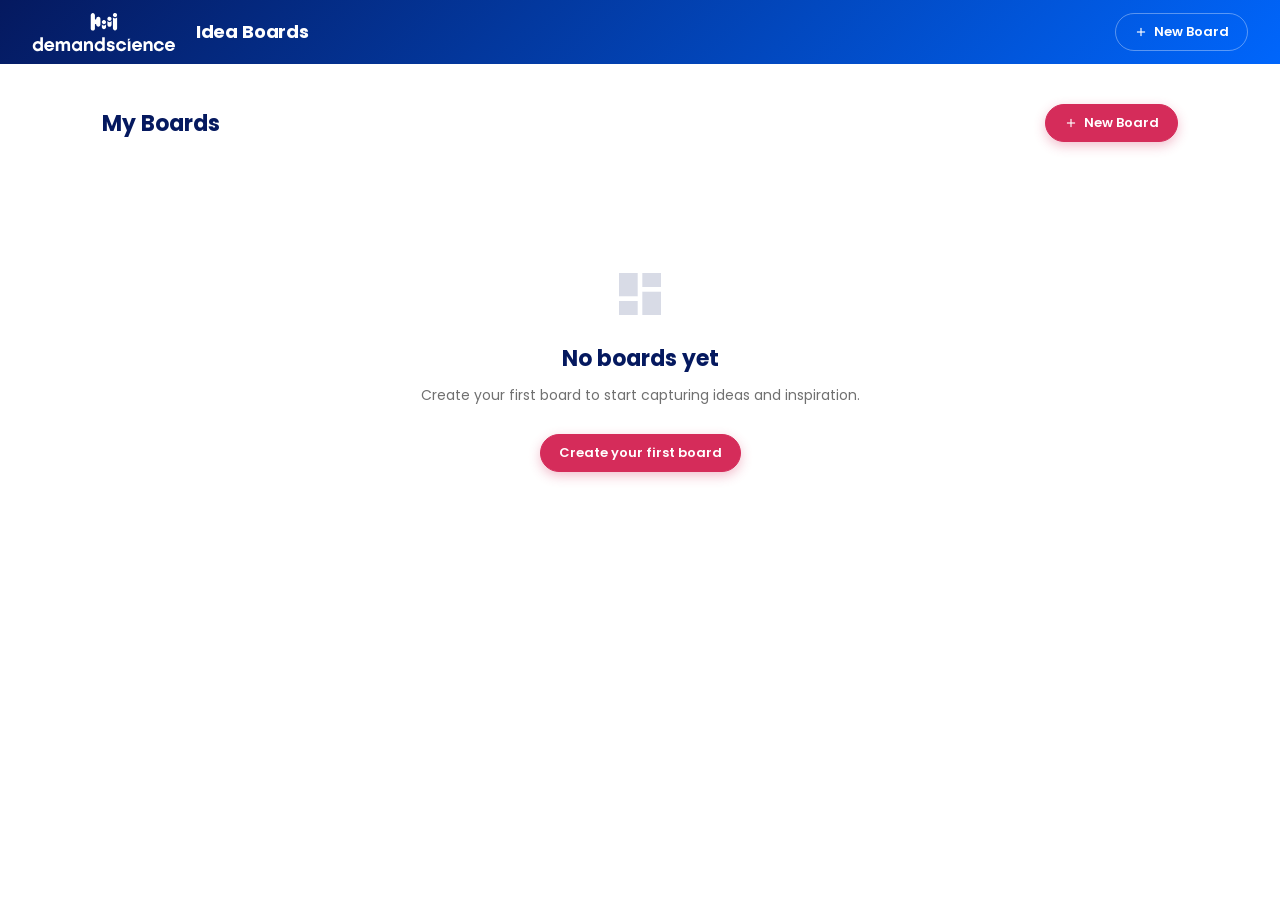
==== commit 95463028: "White board background, DemandScience logo in header, Google Material Icons throughout" ====
--- a/board.html
+++ b/board.html
@@ -7,6 +7,7 @@
   <link rel="preconnect" href="https://fonts.googleapis.com">
   <link rel="preconnect" href="https://fonts.gstatic.com" crossorigin>
   <link href="https://fonts.googleapis.com/css2?family=Poppins:wght@400;500;600;700&display=swap" rel="stylesheet">
+  <link href="https://fonts.googleapis.com/icon?family=Material+Icons" rel="stylesheet">
   <link rel="stylesheet" href="css/styles.css">
   <style>
     body { overflow: hidden; }
@@ -18,10 +19,15 @@
   <!-- Board header -->
   <header class="board-header">
     <button class="icon-btn" id="back-btn" title="Back to boards">
-      <svg width="18" height="18" viewBox="0 0 24 24" fill="none" stroke="currentColor" stroke-width="2">
-        <path d="M19 12H5m0 0 7 7m-7-7 7-7"/>
+      <span class="material-icons md-20">arrow_back</span>
+    </button>
+
+    <!-- DemandScience logo -->
+    <a href="index.html" style="display:flex;align-items:center;flex-shrink:0;text-decoration:none">
+      <svg xmlns="http://www.w3.org/2000/svg" width="110" height="29" viewBox="0 0 169 45" fill="none" style="filter:brightness(0) invert(1)">
+        <path d="M16.3483 37.047H21.7289C21.5835 36.4344 21.2308 35.891 20.7306 35.5087C20.2303 35.1264 19.6133 34.9288 18.984 34.9494C18.3682 34.9334 17.7664 35.1349 17.2844 35.5185C16.8024 35.9021 16.471 36.4433 16.3483 37.047ZM24.7311 38.2089C24.7324 38.5035 24.7141 38.7979 24.6765 39.0901H16.2704C16.3338 39.7547 16.6515 40.3691 17.1572 40.805C17.6628 41.2409 18.3173 41.4647 18.984 41.4295C19.4534 41.4435 19.9179 41.3316 20.3293 41.1054C20.7407 40.8791 21.084 40.5467 21.3234 40.1428H24.4816C24.1175 41.1362 23.4886 42.0111 22.6632 42.6728C21.8377 43.3346 20.8469 43.758 19.7981 43.8973C18.7493 44.0366 17.6824 43.8865 16.7128 43.4631C15.7432 43.0397 14.9078 42.3593 14.2971 41.4954C13.6863 40.6315 13.3234 39.617 13.2476 38.5618C13.1718 37.5065 13.386 36.4506 13.8671 35.5082C14.3481 34.5659 15.0777 33.7731 15.9768 33.2155C16.876 32.658 17.9105 32.3569 18.9684 32.3449C19.7381 32.3295 20.5027 32.4714 21.2156 32.762C21.9284 33.0525 22.5744 33.4856 23.1139 34.0346C23.6535 34.5837 24.0752 35.2371 24.3533 35.9549C24.6314 36.6727 24.7599 37.4397 24.7311 38.2089V38.2089Z" fill="white"/><path d="M43.0877 36.8452V43.8088H40.0855V37.3443C40.0855 35.8627 39.5085 35.0751 38.4168 35.0751C37.0755 35.0751 36.2879 36.0655 36.2879 37.8044V43.8088H33.3559V37.3443C33.3559 35.8705 32.7945 35.0907 31.7184 35.0907C30.3615 35.0907 29.5505 36.0811 29.5505 37.82V43.8244H26.5483V32.7046H28.6772L29.2386 34.0848C29.632 33.5793 30.1343 33.1689 30.708 32.884C31.2817 32.5992 31.9122 32.4472 32.5527 32.4394C33.1999 32.4183 33.8408 32.5723 34.4077 32.8852C34.9745 33.1982 35.4464 33.6584 35.7733 34.2174C36.1625 33.6675 36.6779 33.2191 37.2763 32.9098C37.8747 32.6004 38.5385 32.4391 39.2122 32.4394C41.5048 32.4394 43.1111 34.2407 43.1111 36.8452" fill="white"/><path d="M53.872 38.2103C53.8689 37.6122 53.6886 37.0285 53.354 36.5328C53.0193 36.0372 52.5452 35.6518 51.9916 35.4254C51.4381 35.1991 50.8298 35.1418 50.2437 35.261C49.6577 35.3801 49.12 35.6702 48.6988 36.0948C48.2775 36.5193 47.9915 37.0592 47.8769 37.6462C47.7623 38.2331 47.8242 38.8409 48.0549 39.3927C48.2855 39.9445 48.6745 40.4156 49.1728 40.7465C49.671 41.0773 50.2561 41.253 50.8542 41.2515C51.2551 41.2613 51.6539 41.1891 52.0259 41.0394C52.398 40.8897 52.7357 40.6657 53.0182 40.381C53.3007 40.0963 53.5221 39.7569 53.6689 39.3837C53.8157 39.0105 53.8848 38.6112 53.872 38.2103V38.2103ZM56.8196 32.6582V43.7936H54.4802L54.2229 42.8033C53.2239 43.669 51.942 44.1379 50.6202 44.1211C49.1429 44.0132 47.7612 43.3501 46.7527 42.2652C45.7442 41.1803 45.1836 39.754 45.1836 38.2727C45.1836 36.7914 45.7442 35.3651 46.7527 34.2802C47.7612 33.1953 49.1429 32.5322 50.6202 32.4243C51.963 32.4074 53.264 32.8911 54.2697 33.7811L54.5894 32.7206L56.8196 32.6582Z" fill="white"/><path d="M69.4913 37.0799V43.8095H66.4891V37.5711C66.4891 35.8712 65.8497 35.0914 64.5474 35.0914C62.9878 35.0914 62.0521 36.2065 62.0521 37.9922V43.8251H59.0889V32.7052H61.1163L61.7012 34.0777C62.1585 33.5533 62.7248 33.1351 63.3605 32.8522C63.9963 32.5694 64.6861 32.4287 65.3818 32.4401C67.9161 32.4401 69.4913 34.2726 69.4913 37.0799" fill="white"/><path d="M90.0232 44.1207C87.2394 44.1207 85.3445 42.5611 85.3445 40.1515H88.2765C88.2765 41.1418 89.0563 41.6331 90.1246 41.6331C90.959 41.6331 91.6842 41.2588 91.6842 40.518C91.6842 39.7772 90.725 39.5277 89.5476 39.3327C87.7774 39.0364 85.516 38.5529 85.516 35.9406C85.516 33.843 87.3018 32.3926 89.9842 32.3926C92.6667 32.3926 94.4291 33.882 94.4369 36.1044H91.5906C91.5906 35.2154 90.959 34.7865 89.9141 34.7865C88.8691 34.7865 88.4247 35.2154 88.4247 35.8471C88.4247 36.4787 89.376 36.7594 90.5223 36.97C92.3392 37.2975 94.6474 37.6796 94.6474 40.3854C94.6474 42.6468 92.7993 44.1207 89.9687 44.1207" fill="white"/><path d="M102.04 44.1198C101.261 44.1325 100.487 43.9881 99.7652 43.6954C99.0432 43.4026 98.3876 42.9675 97.8374 42.4158C97.2872 41.8642 96.8538 41.2074 96.563 40.4846C96.2721 39.7618 96.1298 38.9879 96.1446 38.2089C96.1316 37.4327 96.2762 36.662 96.5696 35.9433C96.8631 35.2246 97.2993 34.5729 97.8518 34.0276C98.4044 33.4824 99.0618 33.0549 99.7843 32.771C100.507 32.4871 101.279 32.3528 102.055 32.3761C103.386 32.3321 104.688 32.7678 105.725 33.6037C106.761 34.4396 107.462 35.6202 107.701 36.9301H104.722C104.45 36.3133 103.97 35.8112 103.367 35.5103C102.764 35.2094 102.074 35.1288 101.417 35.2823C100.761 35.4358 100.179 35.8138 99.7711 36.351C99.3636 36.8882 99.1566 37.5509 99.1858 38.2245C99.1615 38.6175 99.2169 39.0114 99.3486 39.3824C99.4802 39.7535 99.6855 40.0942 99.952 40.384C100.219 40.6738 100.541 40.9068 100.9 41.0691C101.258 41.2313 101.646 41.3194 102.04 41.3281C102.623 41.3328 103.193 41.1569 103.672 40.8246C104.151 40.4923 104.515 40.0198 104.715 39.4722H107.74C107.51 40.8066 106.808 42.0137 105.761 42.8728C104.714 43.7319 103.393 44.1856 102.04 44.1509" fill="white"/><path d="M117.682 37.048H123.032C122.883 36.4355 122.529 35.8926 122.028 35.5107C121.526 35.1287 120.909 34.9308 120.279 34.9503C119.664 34.9331 119.062 35.1343 118.581 35.5183C118.1 35.9022 117.771 36.4442 117.651 37.048H117.682ZM125.971 39.0988H117.573C117.635 39.7628 117.951 40.3771 118.455 40.8132C118.96 41.2493 119.613 41.4733 120.279 41.4382C120.748 41.4523 121.213 41.3404 121.624 41.1141C122.036 40.8878 122.379 40.5554 122.618 40.1515H125.777C125.412 41.1449 124.784 42.0198 123.958 42.6816C123.133 43.3433 122.142 43.7668 121.093 43.906C120.044 44.0453 118.977 43.8952 118.008 43.4718C117.038 43.0485 116.203 42.368 115.592 41.5041C114.981 40.6402 114.618 39.6258 114.542 38.5705C114.467 37.5152 114.681 36.4593 115.162 35.517C115.643 34.5747 116.373 33.7818 117.272 33.2243C118.171 32.6667 119.205 32.3656 120.263 32.3536C121.035 32.3328 121.803 32.4705 122.52 32.7583C123.236 33.046 123.886 33.4777 124.429 34.0266C124.972 34.5755 125.397 35.2299 125.677 35.9494C125.957 36.669 126.086 37.4383 126.057 38.2099C126.058 38.5045 126.04 38.7988 126.003 39.091" fill="white"/><path d="M138.308 37.0799V43.8095H135.306V37.5711C135.306 35.8868 134.666 35.0758 133.372 35.0758C131.812 35.0758 130.877 36.1909 130.877 37.9766V43.8095H127.875V32.7052H129.933L130.518 34.0777C130.975 33.5533 131.542 33.1351 132.177 32.8522C132.813 32.5694 133.503 32.4287 134.199 32.4401C136.733 32.4401 138.308 34.2726 138.308 37.0799" fill="white"/><path d="M145.584 44.1195C144.805 44.1322 144.031 43.9879 143.309 43.6952C142.587 43.4024 141.932 42.9673 141.381 42.4156C140.831 41.864 140.398 41.2072 140.107 40.4844C139.816 39.7616 139.674 38.9877 139.689 38.2087C139.676 37.4325 139.82 36.6618 140.114 35.9431C140.407 35.2244 140.843 34.5727 141.396 34.0274C141.948 33.4821 142.606 33.0546 143.328 32.7708C144.051 32.4869 144.823 32.3526 145.599 32.3759C146.93 32.3335 148.231 32.7698 149.267 33.6054C150.303 34.4411 151.005 35.6207 151.245 36.9299H148.266C147.994 36.3131 147.514 35.8109 146.911 35.5101C146.308 35.2092 145.618 35.1286 144.961 35.2821C144.305 35.4356 143.723 35.8136 143.315 36.3508C142.908 36.888 142.701 37.5507 142.73 38.2243C142.704 38.6175 142.759 39.0118 142.89 39.3834C143.021 39.755 143.227 40.0961 143.493 40.3861C143.76 40.6762 144.083 40.9092 144.442 41.071C144.801 41.2329 145.19 41.3203 145.584 41.3279C146.166 41.3314 146.736 41.1551 147.215 40.8229C147.693 40.4908 148.058 40.019 148.258 39.472H151.284C151.054 40.8064 150.352 42.0135 149.305 42.8726C148.258 43.7317 146.937 44.1854 145.584 44.1507" fill="white"/><path d="M155.658 37.0479H161.039C160.893 36.4354 160.541 35.8919 160.041 35.5096C159.54 35.1273 158.923 34.9297 158.294 34.9503C157.678 34.9343 157.076 35.1358 156.594 35.5194C156.112 35.9031 155.781 36.4442 155.658 37.0479ZM163.986 39.0988H155.58C155.644 39.7634 155.961 40.3778 156.467 40.8137C156.973 41.2497 157.627 41.4734 158.294 41.4382C158.763 41.4523 159.228 41.3403 159.639 41.1141C160.051 40.8878 160.394 40.5554 160.633 40.1515H163.753C163.39 41.1478 162.761 42.0258 161.934 42.6903C161.108 43.3547 160.116 43.7803 159.065 43.9209C158.013 44.0616 156.944 43.9118 155.972 43.488C155 43.0642 154.163 42.3824 153.55 41.5165C152.938 40.6507 152.575 39.6338 152.499 38.5761C152.424 37.5184 152.639 36.4603 153.122 35.5163C153.605 34.5723 154.338 33.7786 155.24 33.2211C156.142 32.6636 157.179 32.3636 158.239 32.3536C159.012 32.3329 159.78 32.4706 160.497 32.7582C161.214 33.0459 161.864 33.4774 162.408 34.0262C162.951 34.575 163.377 35.2293 163.658 35.9488C163.939 36.6684 164.069 37.4379 164.041 38.2098C164.042 38.5044 164.024 38.7988 163.986 39.091" fill="white"/><path d="M11.7089 27.8477H8.70673V33.3062C7.81133 32.6949 6.74964 32.3737 5.66554 32.386C4.14425 32.4415 2.70374 33.0848 1.64709 34.1806C0.590435 35.2765 0 36.7395 0 38.2618C0 39.7841 0.590435 41.2471 1.64709 42.3429C2.70374 43.4388 4.14425 44.0821 5.66554 44.1375C6.93414 44.1495 8.1651 43.7069 9.13562 42.8898L9.49432 43.81H11.7089V27.8477H8.70673H11.7089ZM5.90728 41.3303C5.10071 41.3303 4.32717 41.0099 3.75683 40.4395C3.1865 39.8692 2.86609 39.0956 2.86609 38.2891C2.86609 37.4825 3.1865 36.709 3.75683 36.1386C4.32717 35.5683 5.10071 35.2479 5.90728 35.2479C6.71385 35.2479 7.48739 35.5683 8.05773 36.1386C8.62806 36.709 8.94847 37.4825 8.94847 38.2891C8.94847 39.0956 8.62806 39.8692 8.05773 40.4395C7.48739 41.0099 6.71385 41.3303 5.90728 41.3303Z" fill="white"/><path d="M80.0729 33.314C79.1745 32.703 78.1104 32.3819 77.0239 32.3938C75.5026 32.4493 74.0621 33.0926 73.0055 34.1884C71.9488 35.2843 71.3584 36.7473 71.3584 38.2696C71.3584 39.7919 71.9488 41.2549 73.0055 42.3507C74.0621 43.4466 75.5026 44.0899 77.0239 44.1453C78.2961 44.1563 79.53 43.7108 80.5018 42.8898L80.8605 43.81H83.0751V27.8477H80.0729V33.314ZM77.2735 41.3303C76.6713 41.3334 76.0818 41.1576 75.5797 40.8253C75.0775 40.493 74.6853 40.0192 74.4527 39.4637C74.2201 38.9083 74.1577 38.2963 74.2732 37.7054C74.3888 37.1144 74.6772 36.5711 75.1019 36.1442C75.5266 35.7173 76.0685 35.4261 76.6588 35.3075C77.2492 35.1889 77.8615 35.2482 78.4181 35.4779C78.9747 35.7076 79.4506 36.0974 79.7854 36.5979C80.1203 37.0983 80.2991 37.6869 80.2991 38.2891C80.312 38.6906 80.2427 39.0906 80.0954 39.4643C79.9481 39.8381 79.726 40.1778 79.4426 40.4626C79.1593 40.7474 78.8207 40.9713 78.4477 41.1205C78.0747 41.2697 77.6751 41.3411 77.2735 41.3303V41.3303Z" fill="white"/><path d="M112.723 32.7031L109.729 32.7265V43.8074H112.723V32.7031Z" fill="white"/><path d="M109.729 29.7012V32.7034L112.723 29.7012H109.729Z" fill="white"/><path d="M84.51 10.5424C84.5116 11.0193 84.3716 11.4859 84.1077 11.8832C83.8439 12.2805 83.4681 12.5905 83.028 12.7741C82.5878 12.9577 82.1031 13.0065 81.6352 12.9144C81.1673 12.8223 80.7372 12.5934 80.3994 12.2568C80.0617 11.9201 79.8314 11.4908 79.7378 11.0232C79.6442 10.5555 79.6914 10.0707 79.8736 9.62991C80.0557 9.18916 80.3646 8.81238 80.761 8.54727C81.1574 8.28216 81.6236 8.14064 82.1005 8.14064C82.4165 8.13961 82.7297 8.20098 83.022 8.32122C83.3143 8.44146 83.58 8.61821 83.8038 8.84133C84.0277 9.06446 84.2053 9.32958 84.3265 9.62148C84.4476 9.91338 84.51 10.2263 84.51 10.5424" fill="white"/><path d="M75.6752 4.31194C75.0383 4.31194 74.4274 4.56498 73.9769 5.01539C73.5265 5.46581 73.2735 6.07671 73.2735 6.71369C73.2735 6.92051 73.1913 7.11885 73.0451 7.26509C72.8989 7.41133 72.7005 7.49349 72.4937 7.49349C72.2869 7.49349 72.0885 7.41133 71.9423 7.26509C71.7961 7.11885 71.7139 6.92051 71.7139 6.71369V2.40144C71.6789 1.78711 71.4102 1.20943 70.9629 0.786876C70.5156 0.36432 69.9236 0.128906 69.3082 0.128906C68.6929 0.128906 68.1009 0.36432 67.6536 0.786876C67.2063 1.20943 66.9376 1.78711 66.9026 2.40144V17.7867C66.8839 18.1142 66.9323 18.442 67.0448 18.7501C67.1573 19.0581 67.3314 19.34 67.5567 19.5784C67.7819 19.8168 68.0534 20.0068 68.3546 20.1366C68.6558 20.2664 68.9803 20.3333 69.3082 20.3333C69.6362 20.3333 69.9607 20.2664 70.2619 20.1366C70.5631 20.0068 70.8346 19.8168 71.0598 19.5784C71.285 19.34 71.4592 19.0581 71.5717 18.7501C71.6842 18.442 71.7326 18.1142 71.7139 17.7867V13.4511C71.7139 13.2443 71.7961 13.0459 71.9423 12.8997C72.0885 12.7535 72.2869 12.6713 72.4937 12.6713C72.7005 12.6713 72.8989 12.7535 73.0451 12.8997C73.1913 13.0459 73.2735 13.2443 73.2735 13.4511C73.3085 14.0654 73.5772 14.6431 74.0245 15.0657C74.4718 15.4882 75.0638 15.7236 75.6791 15.7236C76.2945 15.7236 76.8865 15.4882 77.3338 15.0657C77.7811 14.6431 78.0498 14.0654 78.0848 13.4511V6.71369C78.0848 6.39763 78.0224 6.08468 77.9012 5.79278C77.78 5.50087 77.6024 5.23576 77.3786 5.01263C77.1547 4.78951 76.889 4.61276 76.5968 4.49252C76.3045 4.37228 75.9913 4.31091 75.6752 4.31194" fill="white"/><path d="M97.2986 2.41737C97.2955 2.89205 97.1518 3.35517 96.8857 3.74824C96.6196 4.14132 96.243 4.44672 95.8034 4.62588C95.3638 4.80504 94.881 4.84993 94.4159 4.75487C93.9508 4.65981 93.5244 4.42907 93.1903 4.09178C92.8563 3.7545 92.6297 3.3258 92.5392 2.85983C92.4487 2.39385 92.4983 1.9115 92.6817 1.47368C92.8651 1.03586 93.1742 0.662219 93.5698 0.399933C93.9654 0.137646 94.4299-0.00151867 94.9046 1.25005e-05C95.2207 0.00103201 95.5334 0.0644253 95.825 0.186558C96.1165 0.308691 96.381 0.487161 96.6034 0.711737C96.8258 0.936313 97.0017 1.20258 97.121 1.49527C97.2403 1.78795 97.3006 2.10131 97.2986 2.41737" fill="white"/><path d="M94.9049 6.33107C94.3969 6.33025 93.8999 6.18261 93.4738 5.90591C93.0477 5.62922 92.7106 5.23527 92.5032 4.77148V17.7316C92.5032 18.3686 92.7562 18.9795 93.2066 19.4299C93.6571 19.8803 94.2679 20.1334 94.9049 20.1334C95.5419 20.1334 96.1528 19.8803 96.6032 19.4299C97.0537 18.9795 97.3067 18.3686 97.3067 17.7316V4.77928C97.0981 5.24161 96.7606 5.63394 96.3345 5.90919C95.9085 6.18444 95.4121 6.33093 94.9049 6.33107V6.33107Z" fill="white"/><path d="M88.5338 10.542C88.0249 10.5408 87.527 10.393 87.0998 10.1165C86.6725 9.83992 86.3338 9.44623 86.1243 8.98242V13.552C86.1593 14.1663 86.428 14.744 86.8753 15.1666C87.3226 15.5891 87.9146 15.8245 88.5299 15.8245C89.1453 15.8245 89.7373 15.5891 90.1846 15.1666C90.6319 14.744 90.9006 14.1663 90.9356 13.552V8.99022C90.7254 9.45137 90.3875 9.84263 89.9618 10.1177C89.5362 10.3927 89.0406 10.5399 88.5338 10.542Z" fill="white"/><path d="M82.1164 14.4736C81.6083 14.4728 81.1113 14.3252 80.6852 14.0485C80.2591 13.7718 79.922 13.3778 79.7146 12.9141V16.314C79.7146 16.9509 79.9676 17.5618 80.4181 18.0123C80.8685 18.4627 81.4794 18.7157 82.1164 18.7157C82.7533 18.7157 83.3642 18.4627 83.8147 18.0123C84.2651 17.5618 84.5181 16.9509 84.5181 16.314V12.9219C84.3095 13.3842 83.972 13.7765 83.546 14.0518C83.12 14.327 82.6236 14.4735 82.1164 14.4736Z" fill="white"/><path d="M90.9121 6.71427C90.9137 7.1915 90.7735 7.65844 90.5093 8.05588C90.2451 8.45332 89.8689 8.76337 89.4283 8.94671C88.9877 9.13005 88.5025 9.17842 88.0344 9.0857C87.5663 8.99297 87.1362 8.76332 86.7988 8.42587C86.4613 8.08842 86.2317 7.65836 86.1389 7.19023C86.0462 6.7221 86.0946 6.23697 86.2779 5.79636C86.4613 5.35576 86.7713 4.97952 87.1688 4.71535C87.5662 4.45117 88.0331 4.31097 88.5104 4.31251C89.1474 4.31251 89.7582 4.56555 90.2087 5.01597C90.6591 5.46639 90.9121 6.07729 90.9121 6.71427Z" fill="white"/>
       </svg>
-    </button>
+    </a>
 
     <span class="board-header__title" id="board-title" contenteditable="true" spellcheck="false"></span>
 
@@ -32,15 +38,13 @@
         <option value="">All tags</option>
       </select>
 
-      <button class="btn" id="export-btn" title="Export board as JSON">
-        <svg width="14" height="14" viewBox="0 0 24 24" fill="none" stroke="currentColor" stroke-width="2">
-          <path d="M21 15v4a2 2 0 0 1-2 2H5a2 2 0 0 1-2-2v-4"/><polyline points="7 10 12 15 17 10"/><line x1="12" y1="15" x2="12" y2="3"/>
-        </svg>
+      <button class="btn btn--ghost btn--sm" id="export-btn" title="Export board as JSON">
+        <span class="material-icons md-14">file_download</span>
         Export
       </button>
 
-      <button class="btn" id="add-column-btn" title="Add column">
-        <svg width="14" height="14" viewBox="0 0 16 16" fill="currentColor"><path d="M8 2a.75.75 0 0 1 .75.75v4.5h4.5a.75.75 0 0 1 0 1.5h-4.5v4.5a.75.75 0 0 1-1.5 0v-4.5h-4.5a.75.75 0 0 1 0-1.5h4.5v-4.5A.75.75 0 0 1 8 2Z"/></svg>
+      <button class="btn btn--ghost btn--sm" id="add-column-btn" title="Add column">
+        <span class="material-icons md-14">add</span>
         Add Column
       </button>
     </div>
@@ -53,11 +57,9 @@
   <div id="card-modal" class="modal-backdrop" hidden>
     <div class="modal" role="dialog" aria-modal="true" aria-label="Card details">
       <div class="modal__header">
-        <h2>Card</h2>
+        <h2>Card Details</h2>
         <button class="icon-btn" id="modal-cancel" aria-label="Close">
-          <svg width="16" height="16" viewBox="0 0 24 24" fill="none" stroke="currentColor" stroke-width="2">
-            <path d="M18 6 6 18M6 6l12 12"/>
-          </svg>
+          <span class="material-icons md-20">close</span>
         </button>
       </div>
 
@@ -68,10 +70,7 @@
           <div class="image-zone" id="modal-image-label">
             <img id="modal-image-preview" class="image-zone__preview" src="" alt="Card image" hidden>
             <div id="modal-no-image" class="image-zone__placeholder">
-              <svg width="32" height="32" viewBox="0 0 24 24" fill="none" stroke="currentColor" stroke-width="1.5" opacity=".4">
-                <rect x="3" y="3" width="18" height="18" rx="2"/><circle cx="8.5" cy="8.5" r="1.5"/>
-                <path d="m21 15-5-5L5 21"/>
-              </svg>
+              <span class="material-icons" style="font-size:36px;opacity:.3;color:var(--color-navy)">image</span>
               <span>Click to browse, drag an image, or paste (⌘V)</span>
             </div>
             <button id="modal-remove-image" class="image-zone__remove" hidden type="button">Remove</button>
@@ -109,7 +108,10 @@
 
       <div class="modal__footer">
         <div class="modal__footer-left">
-          <button class="btn btn--sm btn--danger" id="modal-delete">Delete</button>
+          <button class="btn btn--sm btn--danger" id="modal-delete">
+            <span class="material-icons md-14">delete</span>
+            Delete
+          </button>
           <span class="modal-timestamps" id="modal-timestamps"></span>
         </div>
         <div class="modal__footer-right">
@@ -122,7 +124,9 @@
 
   <!-- Lightbox -->
   <div id="lightbox" class="lightbox" hidden>
-    <button class="lightbox__close" id="lightbox-close" aria-label="Close lightbox">×</button>
+    <button class="lightbox__close" id="lightbox-close" aria-label="Close lightbox">
+      <span class="material-icons">close</span>
+    </button>
     <img id="lightbox-img" src="" alt="Full size image">
   </div>
 
@@ -131,11 +135,9 @@
   <script src="js/modal.js"></script>
   <script src="js/board.js"></script>
   <script>
-    // Wire up secondary cancel button
     document.getElementById('modal-cancel-2').addEventListener('click', () => {
       document.getElementById('modal-cancel').click();
     });
-    // Show/hide remove-image button based on image presence
     document.getElementById('modal-image-preview').addEventListener('load', function() {
       document.getElementById('modal-remove-image').hidden = !this.src || this.src === window.location.href;
     });
--- a/css/styles.css
+++ b/css/styles.css
@@ -304,8 +304,20 @@
   padding: 24px 24px 48px;
   overflow-x: auto;
   min-height: calc(100vh - 60px);
-  background: #f7f9fe;
-}
+  background: #ffffff;
+}
+
+/* ===== Material Icons sizing ===== */
+.material-icons {
+  font-size: 18px;
+  line-height: 1;
+  vertical-align: middle;
+  user-select: none;
+}
+.material-icons.md-14 { font-size: 14px; }
+.material-icons.md-16 { font-size: 16px; }
+.material-icons.md-20 { font-size: 20px; }
+.material-icons.md-24 { font-size: 24px; }
 
 .column {
   flex-shrink: 0;
